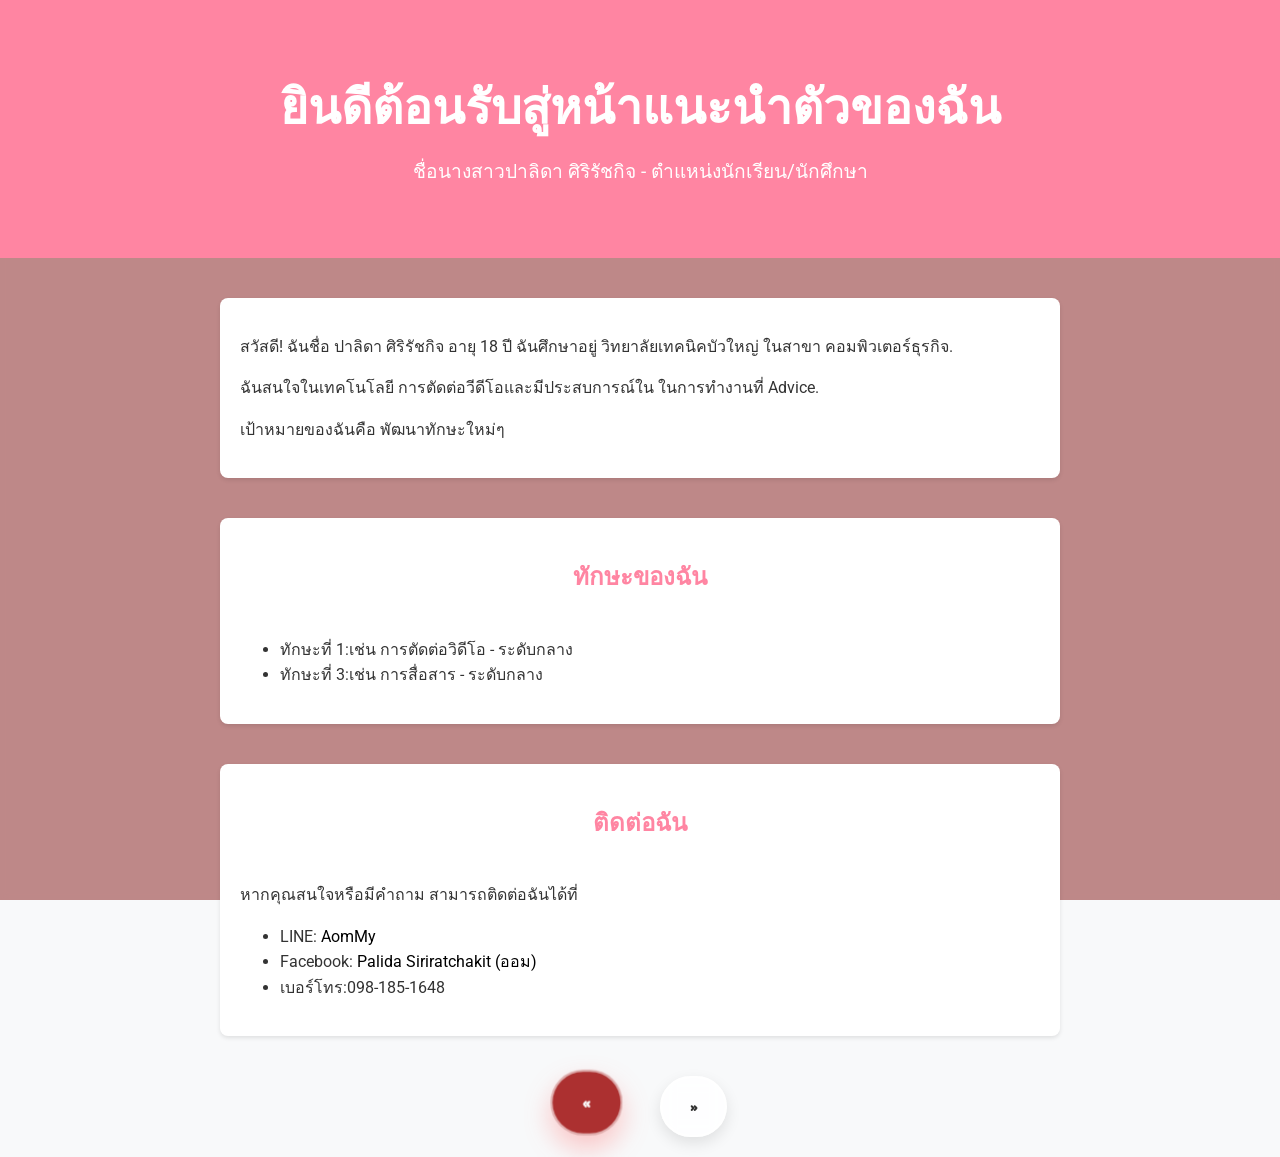
==== index.html @ 3fced3d9 "Add files via upload" ====
<!DOCTYPE html>
<html lang="th">
<head>
    <head>
        <title>แนะนำตัว</title>  
        <meta charset="utf-8"/>
        <link rel="stylesheet" href="style.css">
        <link rel="stylesheet" href="layout.css">
        <link rel="stylesheet" href="site-header.css">
        <link rel="stylesheet" href="menu-bar.css">
        <link rel="stylesheet" href="front-key-visual.css">
        <link rel="stylesheet" href="visual-viewport.css">
        <link rel="stylesheet" href="eater.css">
        <link rel="stylesheet" href="front-grid.css">
        <link rel="stylesheet" href="site-footer.css">
        <link rel="stylesheet" href="smooth.css">
        <link rel="stylesheet" href="characters.html">
    </html>
    <body>
             </header>
             <form id="search-form" class="absolute-middle style-1">
              
               </button>
             </form></section>   
        <nav id="menu-bar">
   
</nav>
    <!DOCTYPE html>
<html lang="th">
<head>
     <meta charset="UTF-8">
    <meta name="viewport" content="width=device-width, initial-scale=1.0">
    <title>แนะนำตัว - ชื่อของคุณ</title>
    <style>
        
       body {
            font-family: 'Roboto', sans-serif; 
            margin: 0;
            padding: 0;
            background-color: #f8f9fa;
            color: #333;
            line-height: 1.6;
        }
        header {
            background-color: #ff85a2; 
            color: white;
            text-align: center;
            padding: 60px 20px;
        }
        header h1 {
            font-size: 2.5em;
            margin: 0;
        }
        header p {
            font-size: 1.2em;
            margin: 10px 0 0;
        }
        section {
            max-width: 800px;
            margin: 40px auto;
            padding: 20px;
            background-color: rgb(255, 255, 255);
            border-radius: 8px;
            box-shadow: 0 2px 4px rgba(0, 0, 0, 0.1);
        }
       .container {
            max-width: 1200px;
            margin: 40px auto;
            padding: 20px;
        }
        h2 {
            color: #ff85a2;
            text-align: center;
            margin-bottom: 40px;
        }
        /* Gallery Grid */
        .gallery {
            display: grid;
            grid-template-columns: repeat(auto-fill, minmax(300px, 1fr));
            gap: 30px;
            margin-bottom: 60px;
        }
        .gallery-item {
            background-color: white;
            border-radius: 8px;
            overflow: hidden;
            box-shadow: 0 4px 8px rgba(0, 0, 0, 0.1);
            transition: transform 0.3s ease;
        }
        .gallery-item:hover {
            transform: translateY(-10px);
        }
        .gallery-item img {
            width: 100%;
            height: 250px;
            object-fit: cover;
        }
        .gallery-caption {
            padding: 15px;
            text-align: center;
        }
        .gallery-caption h3 {
            margin: 0 0 10px;
            font-size: 1.2em;
            color: #ff85a2;
        }
        .gallery-caption p {
            margin: 0;
            font-size: 0.95em;
            color: #666;
        }
        /* Navigation */
        nav {
            text-align: center;
            margin: 40px 0;
        }
        nav a {
            display: inline-block;
            background-color: #ff85a2;
            color: white;
            padding: 12px 24px;
            border-radius: 4px;
            text-decoration: none;
            font-weight: bold;
            margin: 0 10px;
        }
        nav a:hover {
            background-color: #ff85a2;
        }
        footer {
            text-align: center;
            padding: 30px;
            background-color: #f1f1f1;
            color: #666;
            font-size: 0.9em;
            margin-top: 60px;
        }
        @media (max-width: 768px) {
            .gallery {
                grid-template-columns: 1fr;
            }
            header {
                padding: 40px 15px;
            }
        }
        header {
    background-color: #ff85a2;          /* ชมพูหวาน ๆ */
    color: white;
    text-align: center;
    padding: 70px 20px;
}

header h1 {
    font-family: 'Mali', cursive;
    font-size: 3em;
    margin: 0;
    font-weight: 700;                   /* ตัวหนาหน่อย */
}
     </style>
    <link rel="stylesheet" href="https://fonts.googleapis.com/css2?family=Roboto:wght@400;700&display=swap">
</head>
<body>

    <header>
        <h1>ยินดีต้อนรับสู่หน้าแนะนำตัวของฉัน</h1>
        <p>ชื่อนางสาวปาลิดา ศิริรัชกิจ - ตำแหน่งนักเรียน/นักศึกษา</p>
    </header>

    <section id="about">
        <p>สวัสดี! ฉันชื่อ ปาลิดา ศิริรัชกิจ อายุ 18 ปี ฉันศึกษาอยู่ วิทยาลัยเทคนิคบัวใหญ่ ในสาขา คอมพิวเตอร์ธุรกิจ.</p>
        <p>ฉันสนใจในเทคโนโลยี  การตัดต่อวีดีโอและมีประสบการณ์ใน ในการทำงานที่ Advice.</p>
        <p>เป้าหมายของฉันคือ พัฒนาทักษะใหม่ๆ </p>
    </section>

    <section id="skills">
        <h2>ทักษะของฉัน</h2>
        <ul>
            <li>ทักษะที่ 1:เช่น การตัดต่อวิดีโอ - ระดับกลาง</li>
            <li>ทักษะที่ 3:เช่น การสื่อสาร - ระดับกลาง</li>
        </ul>
    </section>

    <section id="contact">
        <h2>ติดต่อฉัน</h2>
        <p>หากคุณสนใจหรือมีคำถาม สามารถติดต่อฉันได้ที่</p>
        <ul>
            <li>LINE: <a href="https://line.me/ti/p/3mBwg_PTdV">AomMy</a></li>
            <li>Facebook: <a href="https://www.facebook.com/share/17xXFX7fJN/">Palida Siriratchakit  (ออม)</a></li>
            <li>เบอร์โทร:098-185-1648</li>
        </ul>
    </section>
  
               </button>
             </form></section>   
        <nav id="menu-bar">
  <ul>
    <li><a href="index.html" class="menu-btn active"> « </a></li>
    <li><a href="panDD.html" class="menu-btn"> » </a></li>
  </ul>
</nav>
---- style.css ----
@import url('https://fonts.googleapis.com/css2?family=Itim&display=swap');
body{
    font-family: "Itim", sans-serif;
    font-size: 16px;
    color: rgb(red, green, blue);
    margin: 0;
}
h1 h2 h3 h4 h5 h6{
    font-family: "itim", sans-serif;
}
a{
    color:rgb(0, 0, 0) ;
    text-decoration:none;
}
a:hover{
    color: rgb(255, 0, 0);
    text-decoration: underline;
}
.absolute-middle{
    position: absolute;
    top: 50%;
    transform: translatey(-50%);
}
.absolute-middle .absolute-center{
    position: absolute;
    top: 50%;
    left: 50%;
    transform: translatey(-50%) translateX(-50%);
}   
form.style-1 input, form.style-1 button{
    border-radius: 4px;
    padding: 1px solid #aaa;
}
form.style-1 button{
    background: #aaa;
    color: white;
    cursor: pointer;
}
form.style-1 button:hover{
    background: coral;
}
---- layout.css ----
section, nav{
    margin: 0 ;
    padding: 0;
}
#site-header, #menu-bar, #front-grid, #site-footer, #front-key-visual .visual-viewport{
    box-sizing: border-box;
    width: 100%;
    max-width: 600px;
    min-width: 400px;
    margin:auto;
}
#front-key-visual{
    width: 100%;
    height: 200px;
    overflow: hidden;
}
---- site-header.css ----
#site-header{
    position: relative;
}
#site-logo > h1{
    font-size: 48px;
    margin-bottom: 0px;
    line-height: 30%;
}
#search-form{
    position: absolute;
    right: 0%;
    top: 50%;
    transform: translatey(-50%)
}
---- menu-bar.css ----
#menu-bar{
    text-align: right;
}
#menu-bar li{
    display: inline-block;
}
#menu-bar ul{
    margin: 0;
    padding: 0;
}
---- front-key-visual.css ----
#front-key-visual{
   
}
#front-key-visual .visual-viewport{
    height: 200px;
}
---- visual-viewport.css ----
.visual-viewport{
    overflow: hidden;
    position: relative;
    display: flex;
    justify-content: center;
    align-items: center;
    width: auto;
}
.visual-viewport .mainphoto{
    width: 100%;
}
---- eater.css ----
.eater{
    position: relative;
    width: 100%;
    height: 100%;
}
.eater-top-holder,.eater-bottom-holder{
    width: 100%;
    height: 50%;
    overflow: hidden;
}
.eater-top-holder{
    transform-origin: bottom left;
    animation-name: animated-eater-top;
    animation-duration: 0.5s;
    animation-iteration-count: infinite;
}
.eater-bottom-holder{
    top: 50%;
    transform-origin: top left;
    animation-name: animated-eater-top;
    animation-duration: 0.5s;
    animation-iteration-count: infinite;
}
@keyframes animated-eater-top{
    0% { transform: rotate(0deg)};
    100% {transform: rotate(-20deg);}
}
@keyframes animated-eater-bottom{
    0%{ transform: rotate(0deg)};
    100% {transform: rotate(5deg);}
}
.eater-top{
    width: 100%;
    height: 200%;
    background: yellow;
    border-radius: 50%
}
.eater-bottom{
    position: relative;
    width: 100%;
    height: 200%;
    background: yellow;
    border-radius: 50%;
    top: -100%;
    
}
---- front-grid.css ----
.col-1-3{
    display: table-cell;
    width: 33.33.%;
    vertical-align: middle;
}
.quote-item{
    padding: 5px;
}
.quote-item > div.quote{
    font-weight: bold;
}
.quote-item > div.author{
    font-style: italic;
    text-align: right;
}
.quote-item > div.quote::before{
    content: "--";
}
.photo-item{
    width: 100%;
    padding: 10px;
    box-sizing: border-box;
}
.photo-frame{
    padding: 5px ;
    background: white;
    border-radius: 4px;
    box-shadow: 0 3px 6px rgba(0, 0, 0, 0.16),0 3px 6px rgba(0, 0, 0, 0.23)
}
.photo-frame-content{
    position: relative;
}
.photo-frame-content > img{
    width: 100%;
    display: block;
}
.photo-frame-content > .info{
    display: none;
    position: absolute;
    top: 0;
    left: 0;
    width: 100%;
    height: 100%;
    background: rgba(0, 0, 0, 0.5);
}
.photo-frame-content:hover > .info {
    display: block;
}
.photo-frame-content > .info > .photo-name{
    color:white;
    font-family: "itim",sans-serif;
    font-size: 1.2em;
    padding: 5px;
}
.photo-frame-content > .info > .rating{
    color: rgb(179, 9, 9);
    padding: 5px;
}
---- site-footer.css ----
#site-footer{
    margin-top: 40px;
    margin-bottom: 20px;
    text-align: center;
    padding-top: 80px;
    background-image: url(pict/deco-waffle.png);
    background-repeat: no-repeat;
    background-position: center top;
}
#resource-disclaimer{
    font-style: italic;
    font-size: 0.8em;
}
---- smooth.css ----
* {
    transition: all 0.3s ease !important;
}
body {
    background: linear-gradient(135deg, #edebff 0%, #e6f0fa 100%);
    background-attachment: fixed;
    animation: gentle-breath 20s ease infinite;
}
@keyframes gentle-breath {
    0%, 100% { background-position: 0% 50%; }
    50% { background-position: 100% 50%; }
}
#front-key-visual .main-photo {
    object-fit: cover;
    border-radius: 12px;
    box-shadow: 0 8px 25px rgba(0, 0, 0, 0.15);
}
.photo-item {
    padding: 12px !important;
}
.photo-frame-content > img {
    border-radius: 12px;
    box-shadow: 0 4px 12px rgba(0, 0, 0, 0.1);
}
.photo-frame-content:hover > img {
    transform: scale(1.05);
}
.photo-frame-content > .info {
    background: linear-gradient(to bottom, transparent 0%, rgba(0, 0, 0, 0.7) 100%);
    border-radius: 12px;
    backdrop-filter: blur(2px);
}
.quote-item {
    background: rgba(255, 255, 255, 0.7);
    border-radius: 12px;
    padding: 15px !important;
    box-shadow: 0 4px 15px rgba(0, 0, 0, 0.08);
    backdrop-filter: blur(5px);
}
#search-form input {
    border: 2px solid #ddd;
    background: rgba(255, 255, 255, 0.8);
    backdrop-filter: blur(5px);
}
#search-form button {
    background: rgb(160, 32, 32);
    border: none;
}
#search-form button:hover {
    background: #ff6b6b;
    transform: translateY(-2px);
    box-shadow: 0 4px 10px rgba(255, 107, 107, 0.4);
}
#eater-holder {
    border: none !important;
    background: rgba(255, 255, 255, 0.3);
    border-radius: 50%;
    backdrop-filter: blur(3px);
}
#menu-bar ul {
    display: flex;
    justify-content: center;
    gap: 20px;
    margin: 20px 0;
    padding: 0;
    list-style: none;
}
.menu-btn {
    display: block;
    padding: 14px 28px;
    background: rgba(255, 255, 255, 0.85);
    color: #333;
    font-family: "Itim", sans-serif;
    font-size: 18px;
    font-weight: bold;
    text-decoration: none;
    border-radius: 50px;
    box-shadow: 0 6px 15px rgba(0, 0, 0, 0.1);
    backdrop-filter: blur(8px);
    border: 2px solid rgba(255, 255, 255, 0.6);
    transition: all 0.4s cubic-bezier(0.175, 0.885, 0.32, 1.4); 
    position: relative;
    overflow: hidden;
}
.menu-btn:hover {
    transform: translateY(-4px) scale(1.08);
    background: rgb(172, 48, 48);
    color: rgb(252, 252, 252);
    box-shadow: 0 12px 25px rgba(255, 107, 107, 0.35);
}
.menu-btn:active {
    transform: scale(0.95);
}
.menu-btn.active {
    transform: translateY(-4px) scale(1.08);
    background: rgb(172, 48, 48);
    color: rgb(252, 252, 252);
    box-shadow: 0 12px 25px rgba(255, 107, 107, 0.35);
}body {
    background: url('https://i.pinimg.com/736x/ea/1c/5a/ea1c5a0e4a57df936d8bcd01612dbc14.jpg') center/cover fixed;
    background-size: cover;
    background-attachment: fixed;
}
body::before {
    content: "";
    position: fixed;
    top: 0; left: 0; right: 0; bottom: 0;
    background: inherit;
    background-attachment: fixed;
    filter: blur(2) brightness(3);
    z-index: -2;
}
body::after {
    content: "";
    position: fixed;
    top: 0; left: 0; right: 0; bottom: 0;
    background: rgba(171, 98, 98, 0.75); 
    backdrop-filter: blur(4px);
    z-index: -1;
}
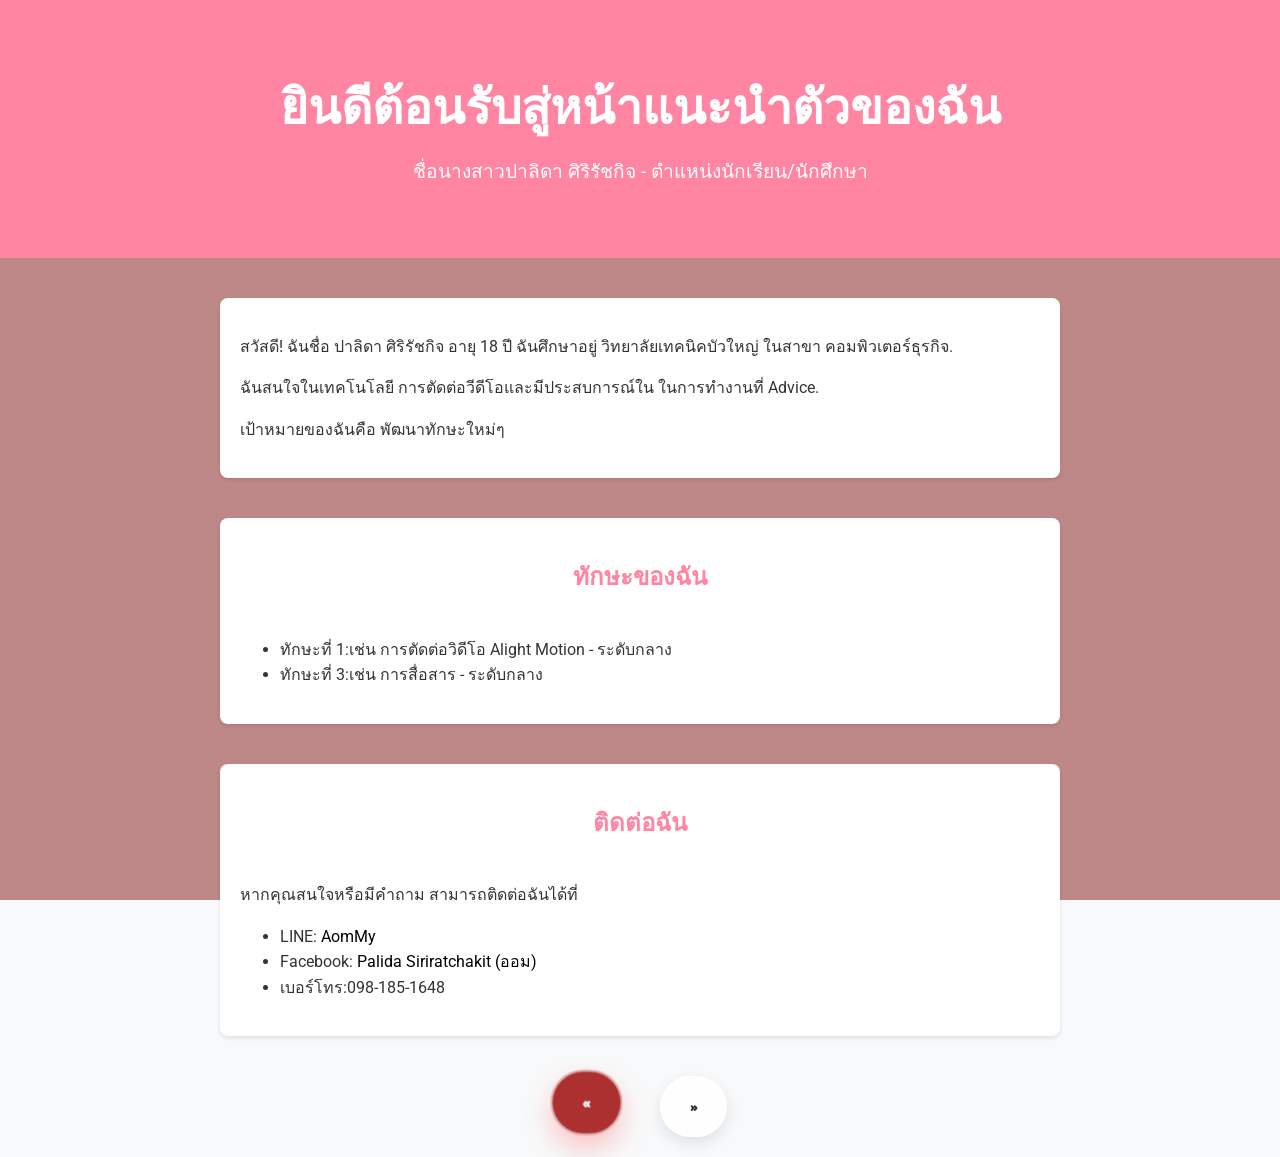
==== commit 1db0a8cc: "Add files via upload" ====
--- a/index.html
+++ b/index.html
@@ -175,7 +175,7 @@
     <section id="skills">
         <h2>ทักษะของฉัน</h2>
         <ul>
-            <li>ทักษะที่ 1:เช่น การตัดต่อวิดีโอ - ระดับกลาง</li>
+            <li>ทักษะที่ 1:เช่น การตัดต่อวิดีโอ Alight Motion - ระดับกลาง</li>
             <li>ทักษะที่ 3:เช่น การสื่อสาร - ระดับกลาง</li>
         </ul>
     </section>
--- a/smooth.css
+++ b/smooth.css
@@ -98,7 +98,7 @@
     color: rgb(252, 252, 252);
     box-shadow: 0 12px 25px rgba(255, 107, 107, 0.35);
 }body {
-    background: url('https://i.pinimg.com/736x/ea/1c/5a/ea1c5a0e4a57df936d8bcd01612dbc14.jpg') center/cover fixed;
+    background: url('https://i.pinimg.com/1200x/d5/e6/b9/d5e6b95feb807bbd553eee31d49e52e3.jpg') center/cover fixed;
     background-size: cover;
     background-attachment: fixed;
 }
